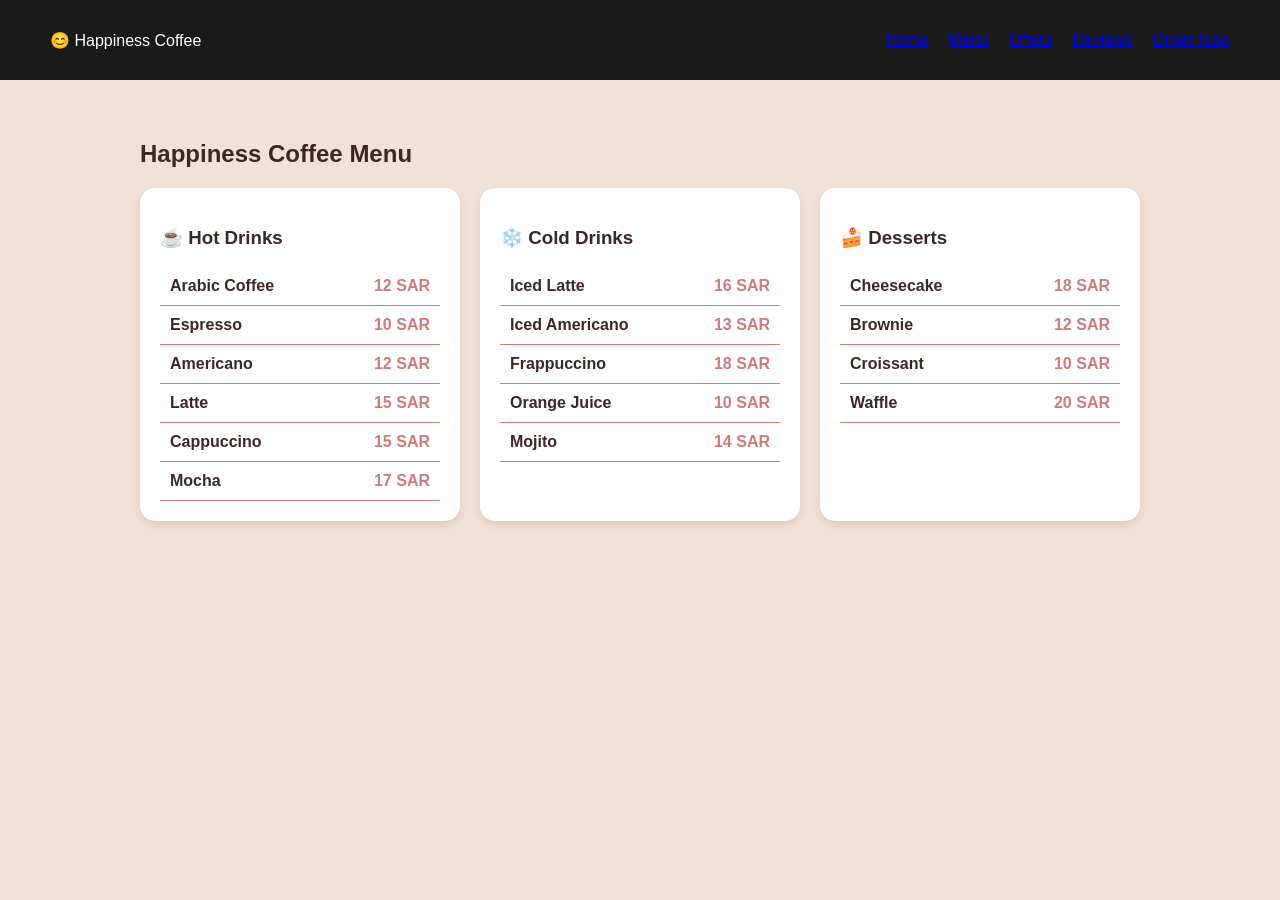
==== menu.html @ 4dec0a22 "Create menu.html" ====
<!DOCTYPE html> 
<html lang="en"> 
<head> 
  <meta charset="UTF-8"> 
  <title>Happiness Coffee - Menu</title> 
  <link rel="stylesheet" href="style.css"> 
</head> 
<body> 
 
  <nav class="navbar"> 
    <div class="logo">😊 Happiness Coffee</div> 
    <ul class="nav-links"> 
      <li><a href="index.html">Home</a></li> 
      <li><a href="menu.html" class="active-link">Menu</a></li> 
      <li><a href="offers.html">Offers</a></li> 
      <li><a href="reviews.html">Reviews</a></li> 
      <li><a href="order.html">Order Now</a></li> 
    </ul> 
  </nav> 
 
  <div id="menu" class="page active"> 
    <h2 class="title-decor">Happiness Coffee Menu</h2> 
    <div class="menu-container"> 
      <div class="menu-column"> 
        <h3>☕ Hot Drinks</h3> 
        <table> 
          <tr><td>Arabic Coffee</td><td class="price">12 SAR</td></tr> 
          <tr><td>Espresso</td><td class="price">10 SAR</td></tr> 
          <tr><td>Americano</td><td class="price">12 SAR</td></tr> 
          <tr><td>Latte</td><td class="price">15 SAR</td></tr> 
          <tr><td>Cappuccino</td><td class="price">15 SAR</td></tr> 
          <tr><td>Mocha</td><td class="price">17 SAR</td></tr> 
        </table> 
      </div> 
      <div class="menu-column"> 
        <h3>❄️ Cold Drinks</h3> 
        <table> 
          <tr><td>Iced Latte</td><td class="price">16 SAR</td></tr> 
          <tr><td>Iced Americano</td><td class="price">13 SAR</td></tr> 
          <tr><td>Frappuccino</td><td class="price">18 SAR</td></tr> 
          <tr><td>Orange Juice</td><td class="price">10 SAR</td></tr> 
          <tr><td>Mojito</td><td class="price">14 SAR</td></tr> 
        </table> 
      </div> 
      <div class="menu-column"> 
        <h3>🍰 Desserts</h3> 
        <table> 
          <tr><td>Cheesecake</td><td class="price">18 SAR</td></tr> 
          <tr><td>Brownie</td><td class="price">12 SAR</td></tr> 
          <tr><td>Croissant</td><td class="price">10 SAR</td></tr> 
          <tr><td>Waffle</td><td class="price">20 SAR</td></tr> 
        </table> 
      </div> 
    </div> 
  </div> 
 
</body> 
</html>
---- style.css ----
body { background-color: #f2e1d6; color: #3e2723; font-family: Arial; margin: 0; }
.navbar { background-color: #1a1a1a; color: white; display: flex; justify-content: space-between; padding: 15px 50px; align-items: center; }
.nav-links { display: flex; list-style: none; gap: 20px; cursor: pointer; }
.page { display: none; padding: 40px; max-width: 1000px; margin: auto; }
.active { display: block; }

/* Table Style */
table { width: 100%; border-collapse: collapse; margin-top: 10px; }
td { padding: 10px; border-bottom: 1px solid #d17a7a; font-weight: bold; }
.price { text-align: right; color: #d17a7a; }
.menu-container { display: flex; gap: 20px; flex-wrap: wrap; }
.menu-column { flex: 1; min-width: 250px; background: white; padding: 20px; border-radius: 15px; box-shadow: 0 4px 8px rgba(0,0,0,0.1); }

/* Reviews Style */
.reviews-grid { display: flex; flex-direction: column; gap: 20px; margin-top: 20px; }
.bubble { background: #3e2723; color: white; padding: 20px; border-radius: 20px 20px 20px 0; max-width: 500px; }

/* Images and Others */
.image-side img { width: 350px; border-radius: 15px; border: 5px solid white; }
.brand-circle { background: #3e2723; color: white; width: 300px; height: 300px; border-radius: 50%; display: flex; flex-direction: column; align-items: center; justify-content: center; text-align: center; }
.review-form{
  margin-top:30px;
  display:flex;
  flex-direction:column;
  gap:10px;
  max-width:500px;
}

.review-form input,
.review-form textarea{
  padding:12px;
  border:none;
  border-radius:10px;
  font-size:15px;
}

.review-form textarea{
  height:100px;
  resize:none;
}

.review-form button{
  background:#3e2723;
  color:white;
  border:none;
  padding:12px;
  border-radius:10px;
  cursor:pointer;
}

.review-form button:hover{
  opacity:0.9;
}
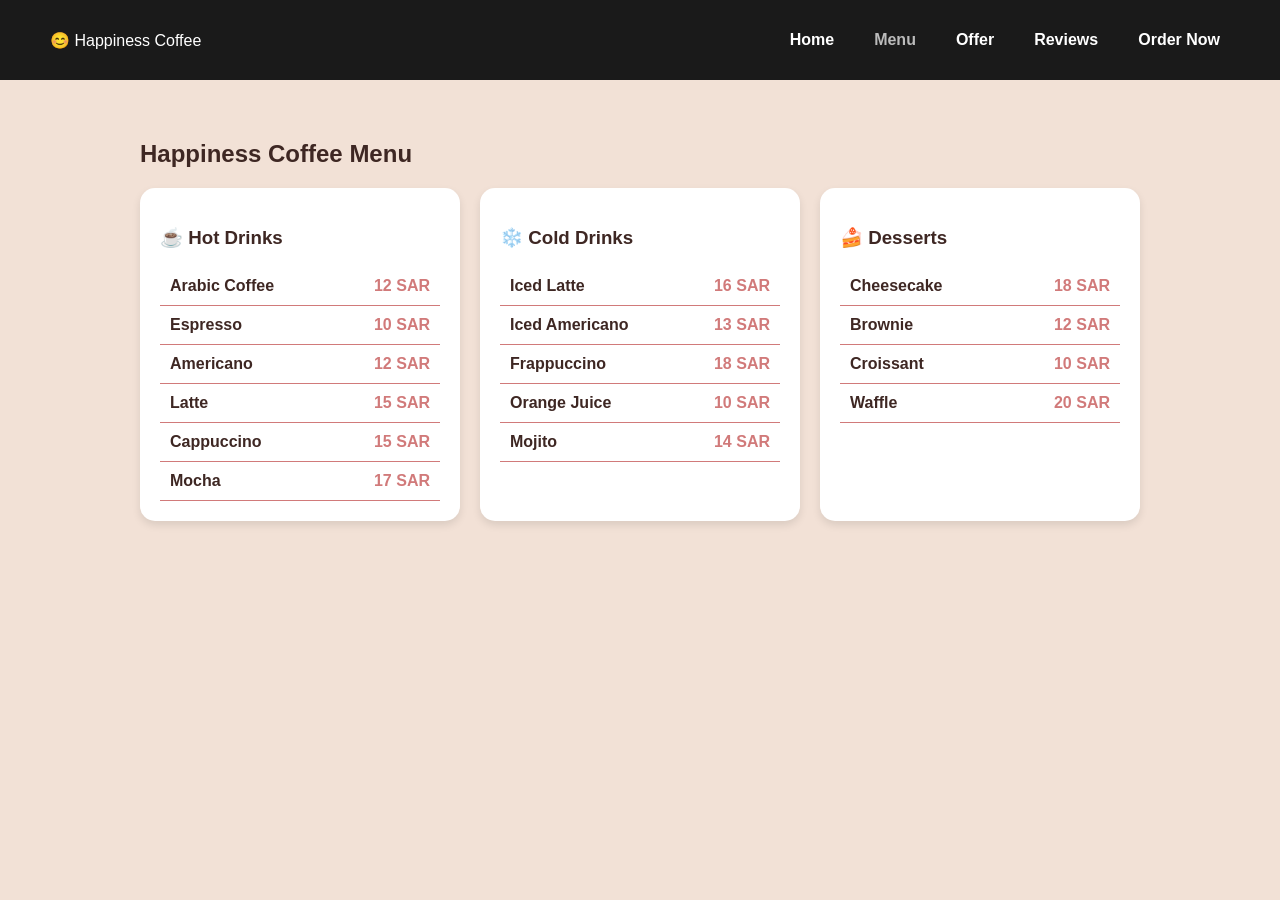
==== commit 0b398aa6: "Update menu.html" ====
--- a/menu.html
+++ b/menu.html
@@ -12,7 +12,7 @@
     <ul class="nav-links"> 
       <li><a href="index.html">Home</a></li> 
       <li><a href="menu.html" class="active-link">Menu</a></li> 
-      <li><a href="offers.html">Offers</a></li> 
+      <li><a href="offers.html">Offer</a></li> 
       <li><a href="reviews.html">Reviews</a></li> 
       <li><a href="order.html">Order Now</a></li> 
     </ul> 
--- a/style.css
+++ b/style.css
@@ -1,53 +1,143 @@
-body { background-color: #f2e1d6; color: #3e2723; font-family: Arial; margin: 0; }
-.navbar { background-color: #1a1a1a; color: white; display: flex; justify-content: space-between; padding: 15px 50px; align-items: center; }
-.nav-links { display: flex; list-style: none; gap: 20px; cursor: pointer; }
-.page { display: none; padding: 40px; max-width: 1000px; margin: auto; }
-.active { display: block; }
+body { 
+  background-color: #f2e1d6; 
+  color: #3e2723; 
+  font-family: Arial; 
+  margin: 0; 
+} 
 
-/* Table Style */
-table { width: 100%; border-collapse: collapse; margin-top: 10px; }
-td { padding: 10px; border-bottom: 1px solid #d17a7a; font-weight: bold; }
-.price { text-align: right; color: #d17a7a; }
-.menu-container { display: flex; gap: 20px; flex-wrap: wrap; }
-.menu-column { flex: 1; min-width: 250px; background: white; padding: 20px; border-radius: 15px; box-shadow: 0 4px 8px rgba(0,0,0,0.1); }
+.navbar { 
+  background-color: #1a1a1a; 
+  color: white; 
+  display: flex; 
+  justify-content: space-between; 
+  padding: 15px 50px; 
+  align-items: center; 
+} 
 
-/* Reviews Style */
-.reviews-grid { display: flex; flex-direction: column; gap: 20px; margin-top: 20px; }
-.bubble { background: #3e2723; color: white; padding: 20px; border-radius: 20px 20px 20px 0; max-width: 500px; }
+.nav-links { 
+  display: flex; 
+  list-style: none; 
+  gap: 20px; 
+} 
 
-/* Images and Others */
-.image-side img { width: 350px; border-radius: 15px; border: 5px solid white; }
-.brand-circle { background: #3e2723; color: white; width: 300px; height: 300px; border-radius: 50%; display: flex; flex-direction: column; align-items: center; justify-content: center; text-align: center; }
-.review-form{
-  margin-top:30px;
-  display:flex;
-  flex-direction:column;
-  gap:10px;
-  max-width:500px;
+.nav-links a {
+  text-decoration: none;
+  color: white;
+  font-weight: bold;
+  padding: 5px 10px;
+  transition: opacity 0.3s;
 }
 
-.review-form input,
-.review-form textarea{
-  padding:12px;
-  border:none;
-  border-radius:10px;
-  font-size:15px;
+.nav-links a:hover, .nav-links a.active-link {
+  opacity: 0.7;
 }
 
-.review-form textarea{
-  height:100px;
-  resize:none;
+.page { 
+  padding: 40px; 
+  max-width: 1000px; 
+  margin: auto; 
+} 
+ 
+table { 
+  width: 100%; 
+  border-collapse: collapse; 
+  margin-top: 10px; 
+} 
+
+td { 
+  padding: 10px; 
+  border-bottom: 1px solid #d17a7a; 
+  font-weight: bold; 
+} 
+
+.price { 
+  text-align: right; 
+  color: #d17a7a; 
+} 
+
+.menu-container { 
+  display: flex; 
+  gap: 20px; 
+  flex-wrap: wrap; 
+} 
+
+.menu-column { 
+  flex: 1; 
+  min-width: 250px; 
+  background: white; 
+  padding: 20px; 
+  border-radius: 15px; 
+  box-shadow: 0 4px 8px rgba(0,0,0,0.1); 
+} 
+ 
+.reviews-grid { 
+  display: flex; 
+  flex-direction: column; 
+  gap: 20px; 
+  margin-top: 20px; 
+} 
+
+.bubble { 
+  background: #3e2723; 
+  color: white; 
+  padding: 20px; 
+  border-radius: 20px 20px 20px 0; 
+  max-width: 500px; 
+} 
+
+.bubble a {
+  color: white;
+  text-decoration: none;
 }
+ 
+.image-side img { 
+  width: 350px; 
+  border-radius: 15px; 
+  border: 5px solid white; 
+} 
 
-.review-form button{
-  background:#3e2723;
-  color:white;
-  border:none;
-  padding:12px;
-  border-radius:10px;
-  cursor:pointer;
+.brand-circle { 
+  background: #3e2723; 
+  color: white; 
+  width: 300px; height: 300px; 
+  border-radius: 50%; 
+  display: flex; 
+  flex-direction: column; 
+  align-items: center; 
+  justify-content: center; 
+  text-align: center; 
+} 
+
+.review-form { 
+  margin-top:30px; 
+  display:flex; 
+  flex-direction:column; 
+  gap:10px; 
+  max-width:500px; 
+} 
+ 
+.review-form input, 
+.review-form textarea { 
+  padding:12px; 
+  border:none; 
+  border-radius:10px; 
+  font-size:15px; 
+} 
+ 
+.review-form textarea { 
+  height:100px; 
+  resize:none; 
+} 
+ 
+.review-form button { 
+  background:#3e2723; 
+  color:white; 
+  border:none; 
+  padding:12px; 
+  border-radius:10px; 
+  cursor:pointer; 
+} 
+ 
+.review-form button:hover { 
+  opacity:0.9; 
 }
-
-.review-form button:hover{
-  opacity:0.9;
-}
